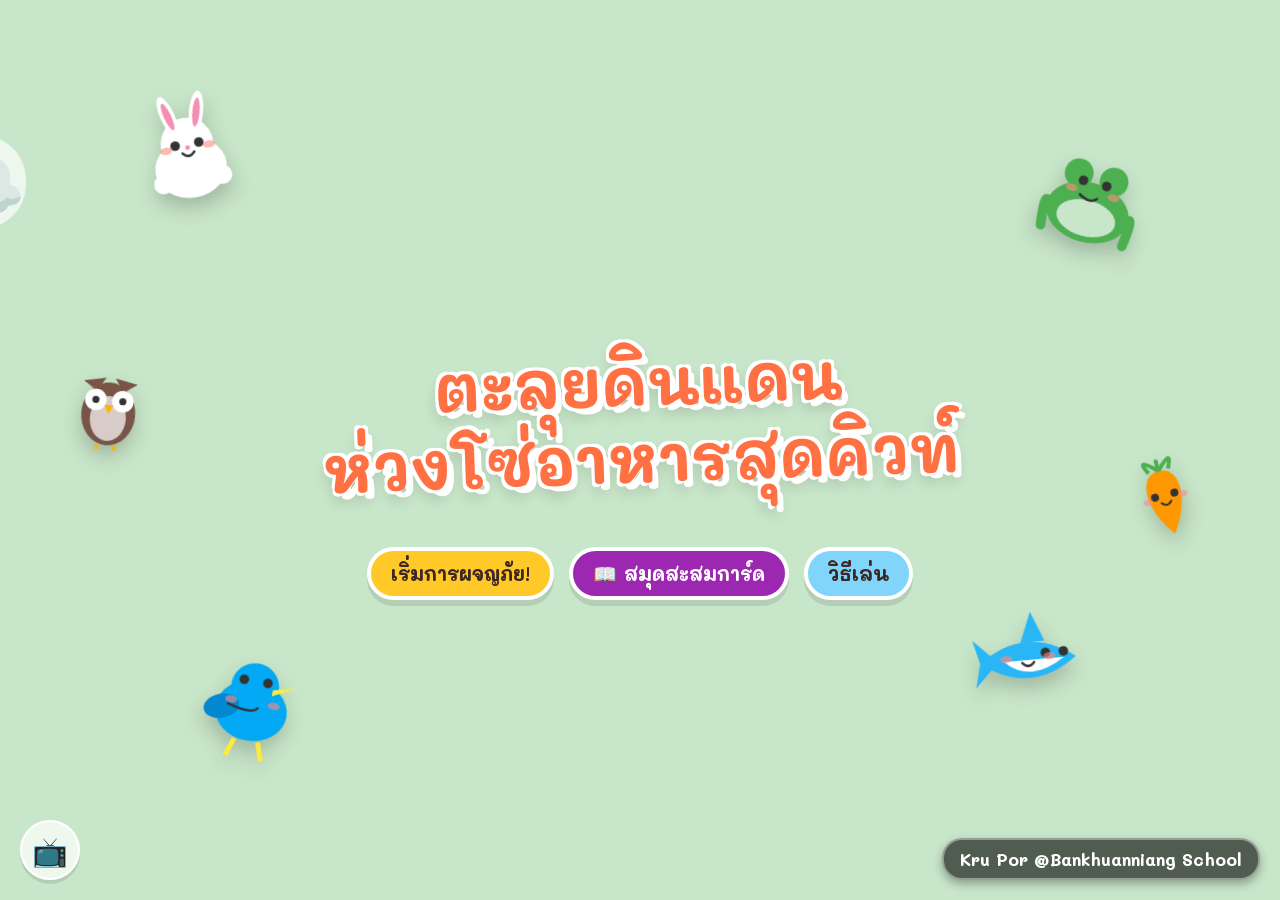
==== index.html @ 768d2fcc "Add files via upload" ====
<!DOCTYPE html>
<html lang="th">
<head>
    <meta charset="UTF-8">
    <meta name="viewport" content="width=device-width, initial-scale=1.0, maximum-scale=1.0, user-scalable=no">
    <title>ตะลุยดินแดนห่วงโซ่อาหารสุดคิวท์</title>
    <link href="https://fonts.googleapis.com/css2?family=Mali:wght@400;600;700&display=swap" rel="stylesheet">
    <link rel="stylesheet" href="style.css">
</head>
<body>
    <div id="app-container">
    <!-- Blurred Background Image Layer -->
    <div id="bg-layer" class="bg-layer"></div>

    <!-- Background Clouds -->
    <div class="clouds-bg">
        <div class="cloud c1"></div>
        <div class="cloud c2"></div>
        <div class="cloud c3"></div>
        <div class="cloud c4"></div>
        <div class="cloud c5"></div>
    </div>

    <!-- Credits -->
    <div class="credits">
        Kru Por @Bankhuanniang School
    </div>

    <!-- Start Screen -->
    <div id="start-screen" class="screen active" style="overflow: hidden; position: relative;">
        <!-- Background Clouds -->
        <div class="clouds">
            <div class="cloud cloud-1">☁️</div>
            <div class="cloud cloud-2">☁️</div>
            <div class="cloud cloud-3">☁️</div>
            <div class="cloud cloud-4">☁️</div>
            <div class="cloud cloud-5">☁️</div>
        </div>

        <!-- Floating Mascots -->
        <div id="decor-1" class="mascot-decor decor-tl"></div>
        <div id="decor-2" class="mascot-decor decor-tr"></div>
        <div id="decor-3" class="mascot-decor decor-bl"></div>
        <div id="decor-4" class="mascot-decor decor-br"></div>
        <div id="decor-5" class="mascot-decor decor-ml"></div>
        <div id="decor-6" class="mascot-decor decor-mr"></div>

        <div class="title-container" style="position: relative; z-index: 10;">
            <h1 class="game-title">ตะลุยดินแดน<br>ห่วงโซ่อาหารสุดคิวท์</h1>
        </div>
        <div class="buttons" style="position: relative; z-index: 10; display: flex; gap: 15px; justify-content: center; align-items: center; flex-wrap: wrap;">
            <button id="btn-start" class="btn btn-primary bounce" style="font-size: 1.2rem; padding: 10px 20px;">เริ่มการผจญภัย!</button>
            <button id="btn-encyclopedia" class="btn btn-secondary" style="background: #9c27b0; color: white;">📖 สมุดสะสมการ์ด</button>
            <button id="btn-how-to" class="btn btn-secondary">วิธีเล่น</button>
        </div>
    </div>

    <!-- How To Play Modal -->
    <div id="modal-how-to" class="screen hidden" style="background: rgba(0,0,0,0.7); display: flex; justify-content: center; align-items: center; z-index: 2000;">
        <div class="modal-content" style="max-width: 600px; box-shadow: 0 10px 30px rgba(0,0,0,0.5); padding: 40px; text-align: left;">
            <h2 style="color: #4caf50; text-align: center; margin-bottom: 20px;">📖 วิธีการเล่น</h2>
            <ul style="font-size: 1.1rem; color: #444; line-height: 1.6; padding-left: 20px; margin-bottom: 30px;">
                <li style="margin-bottom: 8px;"><b>ลากและวาง:</b> ลากการ์ดสัตว์และลูกศรมาวางเรียงจากซ้ายไปขวาให้เป็นห่วงโซ่อาหาร (สังเกต <b>กรอบเรืองแสง</b> จะใบ้ช่องถัดไป)</li>
                <li style="margin-bottom: 8px;"><b>คลิกดูบทบาท:</b> เมื่อวางการ์ดแล้ว <b>คลิก 1 ครั้ง</b> ที่การ์ดเพื่อพลิกดูว่าสิ่งมีชีวิตนั้นเป็น <b>ผู้ผลิต, ผู้บริโภค, หรือผู้ย่อยสลาย</b> (คลิกอีกครั้งเพื่อหงายกลับ)</li>
                <li style="margin-bottom: 8px;"><b>ไปด่านต่อไป:</b> เมื่อเรียงครบทุกช่องแล้ว ให้กดปุ่ม <b>"ไปด่านต่อไป ⏭️"</b> ที่มุมขวาบนของจอภาพ เพื่อดูดาวที่ได้ตามความเร็ว และข้ามไปเล่นด่านใหม่!</li>
                <li style="margin-bottom: 8px;"><b>📖 สมุดสะสมการ์ด:</b> เมื่อเล่นผ่านด่าน สัตว์ชนิดต่าง ๆ จะถูกปลดล็อกในสมุดที่หน้าแรก! อย่าลืมกลับมาเปิดอ่านเกร็ดความรู้สนุก ๆ ด้วยนะ!</li>
            </ul>
            <div style="text-align: center;">
                <button id="btn-close-how-to" class="btn btn-primary" style="font-size: 1.2rem; padding: 10px 30px;">เข้าใจแล้ว!</button>
            </div>
        </div>
    </div>

    <!-- Encyclopedia Modal -->
    <div id="modal-encyclopedia" class="screen hidden" style="background: rgba(0,0,0,0.8); display: flex; justify-content: center; align-items: center; z-index: 2000;">
        <div class="modal-content" style="max-width: 800px; width: 90%; max-height: 90vh; overflow-y: auto; box-shadow: 0 10px 30px rgba(0,0,0,0.5); padding: 30px; border-radius: 20px;">
            <h2 style="color: #9c27b0; text-align: center; margin-bottom: 20px; font-size: 2.5rem; text-shadow: 2px 2px 0px #fff;">📖 สมุดสะสมการ์ดความรู้</h2>
            <div id="encyclopedia-grid" style="display: grid; grid-template-columns: repeat(auto-fill, minmax(150px, 1fr)); gap: 15px; margin-bottom: 20px;">
                <!-- Unlocked cards injected here -->
            </div>
            <div style="text-align: center;">
                <button id="btn-close-encyclopedia" class="btn btn-primary" style="font-size: 1.2rem; padding: 10px 30px; background: #9c27b0;">ปิดสมุด</button>
                <br>
                <a id="btn-reset-encyclopedia" href="#" style="color: #ff7043; font-size: 0.9rem; text-decoration: underline; margin-top: 15px; display: inline-block;">รีเซ็ตสมุดสะสมใหม่ทั้งหมด</a>
            </div>
        </div>
    </div>

    <!-- Custom Confirm Reset Modal -->
    <div id="modal-confirm-reset" class="screen hidden" style="background: rgba(0,0,0,0.8); display: flex; justify-content: center; align-items: center; z-index: 2100;">
        <div class="modal-content" style="max-width: 450px; text-align: center; padding: 30px; border-radius: 20px; box-shadow: 0 10px 30px rgba(0,0,0,0.5);">
            <div style="font-size: 4rem; margin-bottom: 10px;">🗑️</div>
            <h2 style="color: #ff7043; margin-bottom: 15px;">แน่ใจไหมเอ่ย?</h2>
            <p style="font-size: 1.1rem; color: #444; margin-bottom: 25px;">ถ้ากดลบแล้ว ข้อมูลการ์ดสัตว์ที่สะสมมาทั้งหมดจะหายไปเลยนะ!</p>
            <div style="display: flex; gap: 15px; justify-content: center;">
                <button id="btn-confirm-yes" class="btn btn-primary" style="background: #f44336; border-color: #f44336;">ลบเลย!</button>
                <button id="btn-confirm-no" class="btn btn-secondary" style="background: #e0e0e0; color: #333;">เปลี่ยนใจ</button>
            </div>
        </div>
    </div>

    <!-- Gameplay Screen -->
    <div id="game-screen" class="screen hidden">
        <div class="top-bar">
            <button id="btn-home" class="btn btn-icon" title="หน้าหลัก" style="margin-right: auto; margin-left: 0;">🏠</button>
            <div id="level-indicator" class="level-badge" style="position: absolute; left: 50%; transform: translateX(-50%);">Level 1: แก๊งฟาร์มแสนสนุก</div>
            <div class="score-container" style="margin-left: auto;">
                <span class="score-icon">⭐</span>
                <span id="score-text">0</span>
            </div>
            <button id="btn-music" class="btn btn-icon" title="Toggle Music" style="margin-left: 10px;">🎵</button>
        </div>

        <div class="play-area" id="drop-zones">
            <!-- Drop zones and arrows injected here -->
        </div>

        <div class="message-area hidden" id="level-message"></div>

        <button id="btn-check-score" class="btn btn-primary hidden" style="position: absolute; top: 70px; right: 20px; font-size: 1.2rem; padding: 10px 25px; box-shadow: 0 5px 15px rgba(0,0,0,0.3); z-index: 1500; animation: pulse 2s infinite; border-radius: 30px;">ไปด่านต่อไป ⏭️</button>

        <div class="inventory-area">
            <div class="inventory" id="card-inventory">
                <!-- Draggable cards and arrows injected here -->
            </div>
        </div>

        <!-- Owl Hint System -->
        <div id="owl-hint" class="hidden" style="position: absolute; bottom: 180px; right: 20px; z-index: 1000; display: flex; flex-direction: column; align-items: flex-end; animation: bounce 2s infinite;">
            <div id="owl-hint-text" style="background: white; padding: 15px 20px; border-radius: 20px; border: 3px solid #ff9800; box-shadow: 0 5px 15px rgba(0,0,0,0.2); font-size: 1.2rem; margin-bottom: -15px; z-index: 1001; position: relative; max-width: 250px;">
                เอ๊ะ... ต้องใส่ตัวอะไรนะ?
                <div style="content: ''; position: absolute; bottom: -10px; right: 40px; border-width: 10px 10px 0; border-style: solid; border-color: #ff9800 transparent transparent transparent;"></div>
            </div>
            <div id="owl-hint-avatar" style="width: 100px; height: 100px; background: #fff; border-radius: 50%; box-shadow: 0 5px 10px rgba(0,0,0,0.2); border: 3px solid #ff9800; display: flex; align-items: center; justify-content: center; overflow: hidden; z-index: 1000;">
                <!-- SVG injected via JS -->
            </div>
        </div>
    </div>

    <!-- Level Complete Modal -->
    <div id="level-complete-modal" class="screen hidden" style="background: rgba(0,0,0,0.7); display: flex; justify-content: center; align-items: center; z-index: 2000;">
        <div class="modal-content" style="max-width: 600px; box-shadow: 0 10px 30px rgba(0,0,0,0.5); padding: 40px; display: flex; flex-direction: column; align-items: center; justify-content: center;">
            <h2 style="font-size: 2rem; color: #4caf50; margin-bottom: 10px;">สุดยอด! ผ่านด่านแล้ว 🎉</h2>
            <div id="star-container" style="font-size: 5rem; margin: 20px 0; letter-spacing: 15px; display: flex; justify-content: center;">
                <!-- Stars injected here -->
            </div>
            <p id="time-text" style="font-size: 1.2rem; color: #555; margin-bottom: 10px;">ใช้เวลาไป: 0 วินาที</p>
            <p id="star-message" style="font-size: 1.5rem; font-weight: bold; color: #ff9800; margin-bottom: 20px; text-align: center; line-height: 1.4;"></p>
            <button id="btn-next-level" class="btn btn-primary" style="font-size: 1.5rem; padding: 15px 40px;">ลุยด่านต่อไป!</button>
        </div>
    </div>

    <!-- Victory Screen -->
    <div id="victory-screen" class="screen hidden">
        <canvas id="confetti-canvas"></canvas>
        <div class="victory-content">
            <h1 class="victory-title">ยินดีด้วย!</h1>
            <p class="victory-subtitle">หนูคือสุดยอดนักนิเวศวิทยาตัวจิ๋ว!</p>
            <div id="victory-mascots" class="victory-mascots">
                <!-- All animals injected here -->
            </div>
            <div class="final-score">
                <span class="star-big bounce">⭐</span>
                <span class="star-big bounce" style="animation-delay: 0.2s">⭐</span>
                <span class="star-big bounce" style="animation-delay: 0.4s">⭐</span>
            </div>
            <div class="buttons">
                <button id="btn-play-again" class="btn btn-primary">เล่นอีกครั้ง</button>
                <button id="btn-home" class="btn btn-secondary">กลับหน้าหลัก</button>
            </div>
        </div>
    </div>
    </div> <!-- End app-container -->
    
    <button id="btn-toggle-aspect" class="btn btn-icon" style="position: fixed; bottom: 20px; left: 20px; z-index: 9999; width: 60px; height: 60px; font-size: 1.8rem;" title="สลับโหมด 16:9 / เต็มจอ">📺</button>

    <script src="app.js"></script>
</body>
</html>
---- style.css ----
:root {
    --primary-font: 'Mali', cursive;
    --color-btn-primary: #ffca28; /* Mustard Yellow */
    --color-btn-secondary: #81d4fa; /* Pastel Blue */
    --color-text-dark: #3e2723;
    --color-text-light: #ffffff;
    --color-border: rgba(255, 255, 255, 0.8);
    --color-drop-zone: rgba(255, 255, 255, 0.5);
    --color-drop-zone-hover: rgba(255, 255, 255, 0.8);
    
    /* Level Themes */
    --theme-1: #c8e6c9; /* Farm: Pastel Green */
    --theme-2: #b3e5fc; /* Pond: Pastel Blue */
    --theme-3: #80deea; /* Ocean: Cyan */
    --theme-4: #aed581; /* Forest: Deep Green */
    --theme-5: #ffcc80; /* Sunset: Orange */
}

* {
    box-sizing: border-box;
    user-select: none;
    -webkit-user-drag: none;
}

body {
    margin: 0;
    padding: 0;
    font-family: var(--primary-font);
    background-color: #222; /* Letterbox color for 16:9 mode */
    color: var(--color-text-dark);
    overflow: hidden;
    display: flex;
    justify-content: center;
    align-items: center;
    width: 100vw;
    height: 100vh;
}

#app-container {
    position: relative;
    width: 100vw;
    height: 100vh;
    overflow: hidden;
    transition: all 0.3s ease;
    background-color: var(--theme-1);
}

body.aspect-16-9 #app-container {
    aspect-ratio: 16 / 9;
    width: 100%;
    max-width: calc(100vh * 16 / 9);
    max-height: calc(100vw * 9 / 16);
    height: 100%;
    box-shadow: 0 0 20px rgba(0,0,0,0.8);
    border-radius: 10px; /* Optional cute rounding */
}

/* Background Image Layer */
.bg-layer {
    position: absolute;
    top: -5%; left: -5%; width: 110%; height: 110%;
    z-index: 1;
    background-size: cover;
    background-position: center;
    background-color: transparent;
    filter: blur(5px) brightness(0.6);
    opacity: 0.8;
    transition: background-image 0.5s ease;
    pointer-events: none;
}

/* Clouds Animation */
.clouds-bg {
    position: absolute;
    top: 0; left: 0; width: 100%; height: 100%;
    z-index: 2;
    pointer-events: none;
}

.cloud {
    position: absolute;
    background: #fff;
    border-radius: 50px;
    opacity: 0.8;
    animation: floating linear infinite;
}

.cloud::before, .cloud::after {
    content: '';
    position: absolute;
    background: #fff;
    border-radius: 50%;
}

.c1 { width: 100px; height: 30px; top: 10%; left: -100px; animation-duration: 20s; }
.c1::before { width: 50px; height: 50px; top: -25px; left: 10px; }
.c1::after { width: 40px; height: 40px; top: -15px; right: 15px; }

.c2 { width: 150px; height: 40px; top: 30%; left: -150px; animation-duration: 35s; opacity: 0.6; }
.c2::before { width: 70px; height: 70px; top: -35px; left: 20px; }
.c2::after { width: 50px; height: 50px; top: -20px; right: 20px; }

.c3 { width: 80px; height: 25px; top: 60%; left: -80px; animation-duration: 15s; opacity: 0.7; }
.c3::before { width: 40px; height: 40px; top: -20px; left: 10px; }
.c3::after { width: 30px; height: 30px; top: -10px; right: 10px; }

@keyframes floating {
    from { transform: translateX(0); }
    to { transform: translateX(120vw); }
}

/* Screens */
.screen {
    position: absolute;
    top: 0; left: 0; width: 100%; height: 100%;
    display: flex;
    flex-direction: column;
    align-items: center;
    justify-content: center;
    transition: opacity 0.5s ease;
}

.hidden {
    opacity: 0;
    pointer-events: none;
    z-index: -10;
}

.active {
    opacity: 1;
    z-index: 10;
}

/* Typography */
h1.game-title, h1.victory-title {
    font-size: 4rem;
    color: #ff7043;
    text-shadow: 6px 6px 0 #fff, -3px -3px 0 #fff, 3px -3px 0 #fff, -3px 3px 0 #fff, 0px 8px 15px rgba(0,0,0,0.2);
    text-align: center;
    margin-bottom: 20px;
    line-height: 1.2;
    font-weight: bold;
    transform: rotate(-2deg);
    animation: float 3s ease-in-out infinite;
}

/* --- Start Screen Decor --- */
.mascot-decor {
    position: absolute;
    width: 120px;
    height: 120px;
    z-index: 5;
    filter: drop-shadow(0px 10px 10px rgba(0,0,0,0.2));
}

.mascot-decor svg {
    width: 100%;
    height: 100%;
}

.decor-tl { top: 10%; left: 10%; animation: float 4s ease-in-out infinite alternate; transform: rotate(-10deg); }
.decor-tr { top: 15%; right: 10%; animation: float 5s ease-in-out infinite alternate-reverse; transform: rotate(15deg); }
.decor-bl { bottom: 15%; left: 15%; animation: float 4.5s ease-in-out infinite alternate; transform: rotate(10deg); }
.decor-br { bottom: 20%; right: 15%; animation: float 3.5s ease-in-out infinite alternate-reverse; transform: rotate(-5deg); }
.decor-ml { top: 40%; left: 5%; width: 90px; height: 90px; animation: float 4s ease-in-out infinite alternate-reverse; transform: rotate(5deg); }
.decor-mr { top: 50%; right: 5%; width: 100px; height: 100px; animation: float 3.8s ease-in-out infinite alternate; transform: rotate(-15deg); }

/* Clouds */
.clouds {
    position: absolute;
    top: 0; left: 0; right: 0; bottom: 0;
    pointer-events: none;
    z-index: 1;
}

.cloud {
    position: absolute;
    font-size: 5rem;
    opacity: 0.7;
    animation: float-cloud linear infinite;
}

.cloud-1 { top: 5%; animation-duration: 40s; font-size: 6rem; left: -10%; }
.cloud-2 { top: 25%; animation-duration: 35s; font-size: 4rem; left: -20%; }
.cloud-3 { top: 55%; animation-duration: 45s; font-size: 5rem; left: -15%; }
.cloud-4 { top: 75%; animation-duration: 50s; font-size: 7rem; left: -25%; }
.cloud-5 { top: 15%; animation-duration: 60s; font-size: 4.5rem; left: -5%; }

@keyframes float-cloud {
    from { transform: translateX(-20vw); }
    to { transform: translateX(120vw); }
}

@keyframes float {
    0% { transform: translateY(0px) rotate(inherit); }
    50% { transform: translateY(-15px) rotate(inherit); }
    100% { transform: translateY(0px) rotate(inherit); }
}

/* Buttons */
.buttons {
    display: flex;
    gap: 20px;
    margin-top: 30px;
}

.btn {
    font-family: var(--primary-font);
    font-size: 1.5rem;
    font-weight: 700;
    padding: 15px 30px;
    border: 4px solid #fff;
    border-radius: 30px;
    cursor: pointer;
    box-shadow: 0 6px 0 rgba(0,0,0,0.1);
    transition: transform 0.1s, box-shadow 0.1s;
}

.btn:active {
    transform: translateY(4px);
    box-shadow: 0 2px 0 rgba(0,0,0,0.1);
}

.btn-primary {
    background-color: var(--color-btn-primary);
    color: var(--color-text-dark);
}

.btn-secondary {
    background-color: var(--color-btn-secondary);
    color: var(--color-text-dark);
    font-size: 1.2rem;
    padding: 10px 20px;
}

.btn-icon {
    font-size: 1.5rem;
    padding: 10px;
    border-radius: 50%;
    width: 50px; height: 50px;
    background-color: rgba(255,255,255,0.7);
    border: 2px solid #fff;
    box-shadow: 0 4px 0 rgba(0,0,0,0.1);
    display: flex; justify-content: center; align-items: center;
    cursor: pointer;
}

/* Animations */
@keyframes bounce {
    0%, 100% { transform: translateY(0); }
    50% { transform: translateY(-10px); }
}
.bounce { animation: bounce 2s infinite; }

@keyframes breathe {
    0%, 100% { transform: scale(1); }
    50% { transform: scale(1.05); }
}
.breathe { animation: breathe 3s infinite; }

@keyframes float {
    0% { transform: translateY(0); }
    50% { transform: translateY(-10px); }
    100% { transform: translateY(0); }
}

@keyframes star-pop {
    0% { transform: scale(0); opacity: 0; }
    60% { transform: scale(1.3); opacity: 1; }
    100% { transform: scale(1); opacity: 1; }
}

.star-empty {
    opacity: 0.3;
    filter: grayscale(100%);
    display: inline-block;
    transform: scale(0.8);
}

.star-filled {
    color: #ffca28;
    text-shadow: 0 4px 8px rgba(0,0,0,0.2);
    animation: star-pop 0.6s cubic-bezier(0.175, 0.885, 0.32, 1.275) forwards;
    display: inline-block;
}

.active-zone {
    box-shadow: 0 0 20px 5px rgba(255, 202, 40, 0.8);
    border-color: #ffca28 !important;
    animation: pulse 1.5s infinite;
}
.shake { animation: shake 0.4s ease-in-out; }

/* Mascots */
.mascots {
    display: flex;
    justify-content: center;
    gap: 20px;
    margin-bottom: 30px;
}
.mascot-svg, .mascot-img {
    width: 150px;
    height: 150px;
    object-fit: contain;
    filter: drop-shadow(0 4px 4px rgba(0,0,0,0.1));
}

/* Gameplay UI */
#game-screen {
    justify-content: flex-start;
    padding: 20px;
}

.top-bar {
    width: 100%;
    max-width: 1000px;
    display: flex;
    justify-content: space-between;
    align-items: center;
    padding: 10px 20px;
    background: rgba(255, 255, 255, 0.7);
    border-radius: 20px;
    box-shadow: 0 4px 10px rgba(0,0,0,0.05);
}

.level-badge {
    font-size: 1.5rem;
    font-weight: 700;
    color: #4db6ac;
    background: #fff;
    padding: 5px 20px;
    border-radius: 20px;
    border: 2px solid #4db6ac;
}

.phase-badge {
    font-size: 1.5rem;
    font-weight: 700;
    color: #ff9800;
    background: #fff;
    padding: 5px 20px;
    border-radius: 20px;
    border: 2px solid #ff9800;
    animation: pulse 2s infinite;
}

@keyframes pulse {
    0%, 100% { box-shadow: 0 0 0 0 rgba(255, 152, 0, 0.4); }
    50% { box-shadow: 0 0 0 10px rgba(255, 152, 0, 0); }
}

.score-container {
    font-size: 1.5rem;
    font-weight: 700;
    display: flex;
    align-items: center;
    gap: 10px;
    background: #fff;
    padding: 5px 20px;
    border-radius: 20px;
    border: 2px solid #ffca28;
}

/* Play Area */
.play-area {
    flex: 1;
    display: flex;
    align-items: center;
    justify-content: center;
    gap: 1vw; /* Responsive gap */
    width: 95%;
    max-width: 100%; /* Removed 1000px limit */
    flex-wrap: nowrap; /* Force single row */
    position: relative;
}

.drop-zone {
    flex: 0 1 150px; /* Base 150px, allowed to shrink */
    height: auto;
    max-height: 150px;
    aspect-ratio: 1 / 1; /* Keep perfect square */
    background-color: var(--color-drop-zone);
    border: 4px dashed #fff;
    border-radius: 25px;
    display: flex;
    justify-content: center;
    align-items: center;
    transition: all 0.3s ease;
    position: relative;
    min-width: 50px; /* Don't shrink to invisibility */
}

.drop-zone.hovered {
    background-color: var(--color-drop-zone-hover);
    transform: scale(1.1);
    border-color: #ffca28;
}

.drop-zone.filled {
    border: 4px solid #fff;
    background-color: rgba(255,255,255,0.9);
}

.arrow-zone {
    flex: 0 1 80px; /* Base 80px, allowed to shrink */
    height: auto;
    max-height: 80px;
    aspect-ratio: 1 / 1; /* Keep perfect square */
    background-color: rgba(255,255,255,0.3);
    border: 3px dashed rgba(255,255,255,0.6);
    border-radius: 15px;
    display: flex;
    justify-content: center;
    align-items: center;
    transition: all 0.3s ease;
    min-width: 30px;
}

.arrow-zone.hovered {
    background-color: var(--color-drop-zone-hover);
    transform: scale(1.2);
    border: 3px dashed #ff7043;
}

.arrow-zone.filled {
    border: none;
    background: none;
}

.arrow {
    font-size: 3rem;
    color: #ffca28;
    text-shadow: 2px 2px 0 #fff;
    font-weight: bold;
}

.arrow-curved {
    position: absolute;
    width: 80%;
    height: 100px;
    bottom: -60px;
    left: 10%;
    z-index: 1;
}

.arrow-curved svg {
    width: 100%;
    height: 100%;
    stroke: #2196f3;
    stroke-width: 8;
    stroke-dasharray: 10, 10;
    fill: transparent;
    animation: dash 1s linear infinite;
}

@keyframes dash {
    to { stroke-dashoffset: -20; }
}

/* --- Premium V.9 Additions --- */

/* Particles */
.particle {
    position: absolute;
    width: 10px;
    height: 10px;
    border-radius: 50%;
    pointer-events: none;
    z-index: 2000;
    animation: particle-pop 0.8s ease-out forwards;
}

@keyframes particle-pop {
    0% { transform: scale(1) translate(0, 0); opacity: 1; }
    100% { transform: scale(0) translate(var(--dx), var(--dy)); opacity: 0; }
}

/* Encyclopedia Items */
.encyclopedia-item {
    background: #fff;
    border-radius: 15px;
    padding: 15px;
    text-align: center;
    box-shadow: 0 5px 10px rgba(0,0,0,0.1);
    transition: transform 0.3s;
    cursor: pointer;
}
.encyclopedia-item:hover {
    transform: translateY(-5px);
}
.encyclopedia-item.locked {
    filter: grayscale(100%) brightness(0.4);
    opacity: 0.5;
    cursor: not-allowed;
}
.encyclopedia-item svg {
    width: 60px;
    height: 60px;
    margin-bottom: 10px;
}
.encyclopedia-item .fact {
    font-size: 0.8rem;
    color: #666;
    margin-top: 5px;
    display: none;
}
.encyclopedia-item.active .fact {
    display: block;
}

/* Inventory Area */
.inventory-area {
    width: 100%;
    display: flex;
    justify-content: center;
    position: relative;
    height: 180px;
}

.inventory {
    position: absolute;
    bottom: 0;
    height: 100%;
    width: 100%;
    max-width: 100%; /* Changed from 1000px to allow full width */
    background: rgba(255,255,255,0.6);
    border-radius: 20px 20px 0 0;
    display: flex;
    justify-content: center; /* Center the cards */
    align-items: center;
    gap: 15px;
    padding: 15px 30px;
    box-shadow: 0 -4px 10px rgba(0,0,0,0.05);
    flex-wrap: nowrap;
    overflow-x: auto;
    overflow-y: hidden;
}

/* Custom Scrollbar for Inventory (Hidden but still scrollable for tiny screens) */
.inventory::-webkit-scrollbar {
    height: 0px; /* Hide scrollbar completely to make it look clean */
    display: none;
}

.inventory.hidden {
    transform: translateY(100%);
    opacity: 0;
    pointer-events: none;
    z-index: -1;
}

/* Cards */
.card {
    width: 100px;
    height: 100px;
    border-radius: 15px;
    box-shadow: 0 6px 0 rgba(0,0,0,0.1);
    cursor: grab;
    touch-action: none;
    z-index: 100;
    position: relative;
    flex-shrink: 0; /* Prevent cards from squishing when there are many */
    perspective: 1000px; /* Enable 3D space */
}

.card-inner {
    position: relative;
    width: 100%;
    height: 100%;
    text-align: center;
    transition: transform 0.6s cubic-bezier(0.4, 0.2, 0.2, 1);
    transform-style: preserve-3d;
}

.card.flipped .card-inner {
    transform: rotateY(180deg);
}

.card-front, .card-back {
    position: absolute;
    width: 100%;
    height: 100%;
    -webkit-backface-visibility: hidden;
    backface-visibility: hidden;
    border-radius: 15px;
    display: flex;
    flex-direction: column;
    align-items: center;
    justify-content: center;
}

.card-front {
    background: #fff;
}

.card-back {
    transform: rotateY(180deg);
    color: white;
    font-size: 1.1rem;
    font-weight: bold;
    padding: 10px;
    display: flex;
    align-items: center;
    justify-content: center;
}

.role-producer { background: #4caf50; border: 3px solid #388e3c; }
.role-consumer { background: #ff9800; border: 3px solid #f57c00; }
.role-decomposer { background: #795548; border: 3px solid #5d4037; }

.card.breathe {
    animation: breathe 3s infinite;
}

.card:hover {
    transform: translateY(-5px);
}

.card.dragging {
    opacity: 0.9;
    z-index: 1000;
    transform: scale(1.1);
    box-shadow: 0 15px 25px rgba(0,0,0,0.2);
    transition: none;
}

.card-label {
    font-size: 0.8rem;
    font-weight: bold;
    color: #333;
    margin-top: 5px;
}

.card svg {
    width: 70px;
    height: 70px;
    pointer-events: none;
}

.card-emoji {
    font-size: 3.5rem;
    pointer-events: none;
    line-height: 1;
    margin-bottom: 5px;
}

.card-name {
    font-size: 0.8rem;
    font-weight: 600;
    pointer-events: none;
    margin-top: -5px;
}

/* Modal */
.modal {
    position: fixed;
    top: 0; left: 0; width: 100%; height: 100%;
    background: rgba(0,0,0,0.5);
    display: flex;
    justify-content: center;
    align-items: center;
    z-index: 2000;
}
.modal-content {
    background: #fff;
    padding: 30px;
    border-radius: 20px;
    text-align: center;
    max-width: 400px;
}
.modal-content h2 { margin-top: 0; color: #ff7043; }

/* Messages */
.message-area {
    background: #fff;
    padding: 10px 20px;
    border-radius: 20px;
    border: 2px solid #ffca28;
    margin: 10px 0;
    font-size: 1.2rem;
    font-weight: bold;
    color: #4db6ac;
    text-align: center;
}

/* Sparkles */
.sparkle {
    position: absolute;
    width: 10px; height: 10px;
    background: #ffca28;
    border-radius: 50%;
    pointer-events: none;
    animation: pop 0.5s ease-out forwards;
    z-index: 1500;
}

@keyframes pop {
    0% { transform: scale(0); opacity: 1; }
    100% { transform: scale(3) translate(var(--tx), var(--ty)); opacity: 0; }
}

/* Energy Ball */
.energy-ball {
    position: absolute;
    width: 15px;
    height: 15px;
    background: radial-gradient(circle, #fff, #ffca28);
    border-radius: 50%;
    box-shadow: 0 0 10px #ffca28, 0 0 20px #ff7043;
    pointer-events: none;
    z-index: 1500;
    animation: flow 1s cubic-bezier(0.25, 0.1, 0.25, 1) forwards;
}

@keyframes flow {
    0% { left: var(--start-x); top: var(--start-y); transform: scale(0.5); opacity: 0; }
    20% { opacity: 1; transform: scale(1.2); }
    80% { opacity: 1; transform: scale(1); }
    100% { left: var(--end-x); top: var(--end-y); transform: scale(0); opacity: 0; }
}

/* Happy Eat Animation for SVG */
@keyframes happy-eat {
    0%, 100% { transform: scale(1); }
    25% { transform: scale(1.1) translateY(-10px); }
    50% { transform: scale(0.95) translateY(0); }
    75% { transform: scale(1.05) translateY(-5px); }
}

.happy-eat {
    animation: happy-eat 0.8s ease-in-out;
}

/* Victory */
#confetti-canvas {
    position: absolute;
    top: 0; left: 0; width: 100%; height: 100%;
    pointer-events: none;
    z-index: 0;
}

.victory-content {
    z-index: 1;
    display: flex;
    flex-direction: column;
    align-items: center;
}

.victory-mascots {
    display: flex;
    gap: 10px;
    flex-wrap: wrap;
    justify-content: center;
    max-width: 800px;
    margin: 20px 0;
}

.victory-subtitle {
    font-size: 2rem;
    color: #4db6ac;
    font-weight: bold;
    background: #fff;
    padding: 10px 30px;
    border-radius: 30px;
    margin-bottom: 20px;
}

.star-big {
    font-size: 4rem;
    display: inline-block;
}

@media (max-width: 768px) {
    h1.game-title { font-size: 2.5rem; }
    .drop-zone { width: 80px; height: 80px; }
    .card { width: 70px; height: 70px; }
    .card svg { width: 40px; height: 40px; }
    .arrow { font-size: 2rem; }
    .inventory { height: 120px; }
    .top-bar { font-size: 1rem; }
    .level-badge { font-size: 1rem; }
    .score-container { font-size: 1rem; }
}

/* Credits */
.credits {
    position: absolute;
    bottom: 20px;
    right: 20px;
    z-index: 1000;
    font-size: 1.1rem;
    color: #fff;
    background: rgba(0, 0, 0, 0.6);
    padding: 8px 16px;
    border-radius: 20px;
    backdrop-filter: blur(4px);
    font-weight: bold;
    pointer-events: none;
    box-shadow: 0 4px 10px rgba(0,0,0,0.3);
    border: 2px solid rgba(255,255,255,0.4);
}
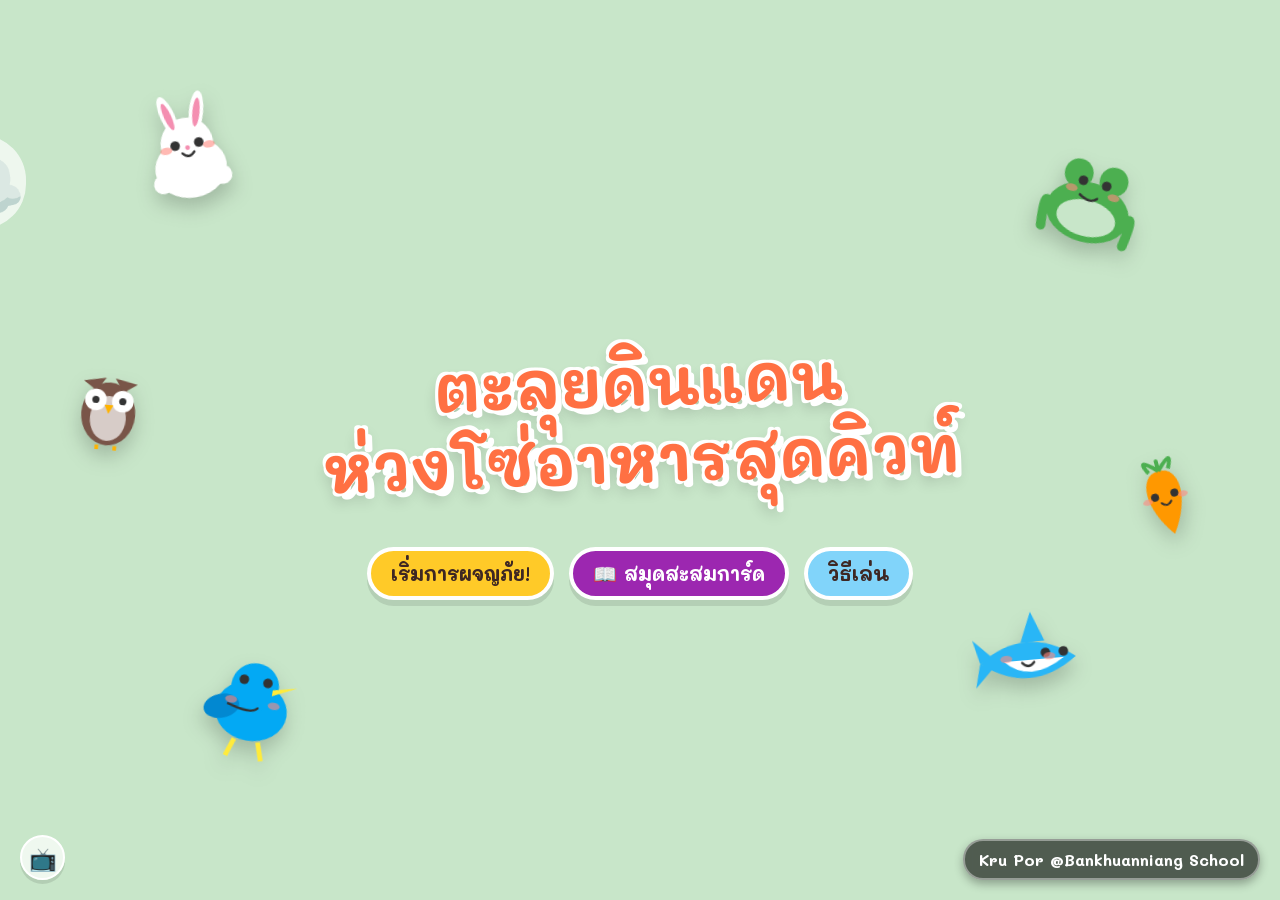
==== commit aba7cc7d: "Add files via upload" ====
--- a/index.html
+++ b/index.html
@@ -172,7 +172,7 @@
     </div>
     </div> <!-- End app-container -->
     
-    <button id="btn-toggle-aspect" class="btn btn-icon" style="position: fixed; bottom: 20px; left: 20px; z-index: 9999; width: 60px; height: 60px; font-size: 1.8rem;" title="สลับโหมด 16:9 / เต็มจอ">📺</button>
+    <button id="btn-toggle-aspect" class="btn btn-icon" style="position: fixed; bottom: 20px; left: 20px; z-index: 9999; width: 45px; height: 45px; font-size: 1.4rem;" title="สลับโหมด 16:9 / เต็มจอ">📺</button>
 
     <script src="app.js"></script>
 </body>
--- a/style.css
+++ b/style.css
@@ -515,6 +515,7 @@
     justify-content: center;
     position: relative;
     height: 180px;
+    padding-bottom: 40px; /* Room for floating buttons on desktop */
 }
 
 .inventory {
@@ -529,7 +530,7 @@
     justify-content: center; /* Center the cards */
     align-items: center;
     gap: 15px;
-    padding: 15px 30px;
+    padding: 15px 90px; /* Padding to prevent cards from overlapping the TV and Credit buttons */
     box-shadow: 0 -4px 10px rgba(0,0,0,0.05);
     flex-wrap: nowrap;
     overflow-x: auto;
@@ -771,15 +772,73 @@
 }
 
 @media (max-width: 768px) {
-    h1.game-title { font-size: 2.5rem; }
-    .drop-zone { width: 80px; height: 80px; }
-    .card { width: 70px; height: 70px; }
-    .card svg { width: 40px; height: 40px; }
-    .arrow { font-size: 2rem; }
-    .inventory { height: 120px; }
-    .top-bar { font-size: 1rem; }
-    .level-badge { font-size: 1rem; }
-    .score-container { font-size: 1rem; }
+    h1.game-title { font-size: 2rem; }
+    
+    /* Allow wrapping if chain is too long */
+    .play-area { flex-wrap: wrap; align-content: center; gap: 5px; }
+    
+    /* Allow scrolling/wrapping in inventory */
+    .inventory { flex-wrap: wrap; height: auto; max-height: 35vh; overflow-y: auto; justify-content: center; gap: 10px; padding: 10px; }
+    
+    /* Smaller drop zones and arrows */
+    .drop-zone { flex: 0 1 55px; height: 55px; min-width: 45px; border-width: 2px; border-radius: 10px; }
+    .arrow-zone { flex: 0 1 35px; height: 35px; min-width: 30px; }
+    
+    /* Smaller cards */
+    .card { width: 50px; height: 50px; }
+    .card svg { width: 35px; height: 35px; }
+    .card-emoji { font-size: 2rem; margin-bottom: 2px; }
+    .card-name { font-size: 0.6rem; margin-top: 0; }
+    
+    .arrow { font-size: 1.5rem; }
+    
+    /* Bulletproof Top Bar with CSS Grid */
+    .top-bar { 
+        display: grid; 
+        grid-template-columns: auto 1fr auto; 
+        gap: 5px; 
+        padding: 10px; 
+        min-height: auto;
+        align-items: center;
+        justify-items: center;
+    }
+    .level-badge { font-size: 0.8rem; padding: 5px 10px; position: static !important; transform: none !important; margin: 0; }
+    .score-container { font-size: 0.8rem; padding: 5px 10px; margin: 0 !important; }
+    #btn-home, #btn-music { position: static !important; margin: 0 !important; width: 40px; height: 40px; }
+    
+    /* Prevent TV button from overlapping on tiny screens */
+    #btn-toggle-aspect { display: none !important; }
+    
+    /* Restore and reposition credits on mobile to bottom center */
+    .credits { 
+        display: block !important; 
+        position: absolute !important; 
+        bottom: 2px !important; 
+        right: 0 !important; 
+        left: 0 !important; 
+        text-align: center; 
+        width: 100%; 
+        font-size: 0.6rem; 
+        padding: 2px; 
+        background: transparent; 
+        box-shadow: none; 
+        border: none; 
+        opacity: 0.7; 
+    }
+    
+    /* Inventory */
+    .inventory-area { height: auto; }
+    .inventory { position: relative; padding-bottom: 10px; }
+    
+    /* Mascot sizing */
+    .mascot-decor { width: 80px; height: 80px; }
+}
+
+@media (max-height: 500px) {
+    /* Landscape on small mobile */
+    .play-area { padding-top: 10px; }
+    .inventory { max-height: 45vh; }
+    .game-title { margin-top: 10px; font-size: 2rem; }
 }
 
 /* Credits */
@@ -788,10 +847,10 @@
     bottom: 20px;
     right: 20px;
     z-index: 1000;
-    font-size: 1.1rem;
+    font-size: 1rem;
     color: #fff;
     background: rgba(0, 0, 0, 0.6);
-    padding: 8px 16px;
+    padding: 8px 14px;
     border-radius: 20px;
     backdrop-filter: blur(4px);
     font-weight: bold;
@@ -799,3 +858,5 @@
     box-shadow: 0 4px 10px rgba(0,0,0,0.3);
     border: 2px solid rgba(255,255,255,0.4);
 }
+
+/* 16:9 Aspect Ratio Override */
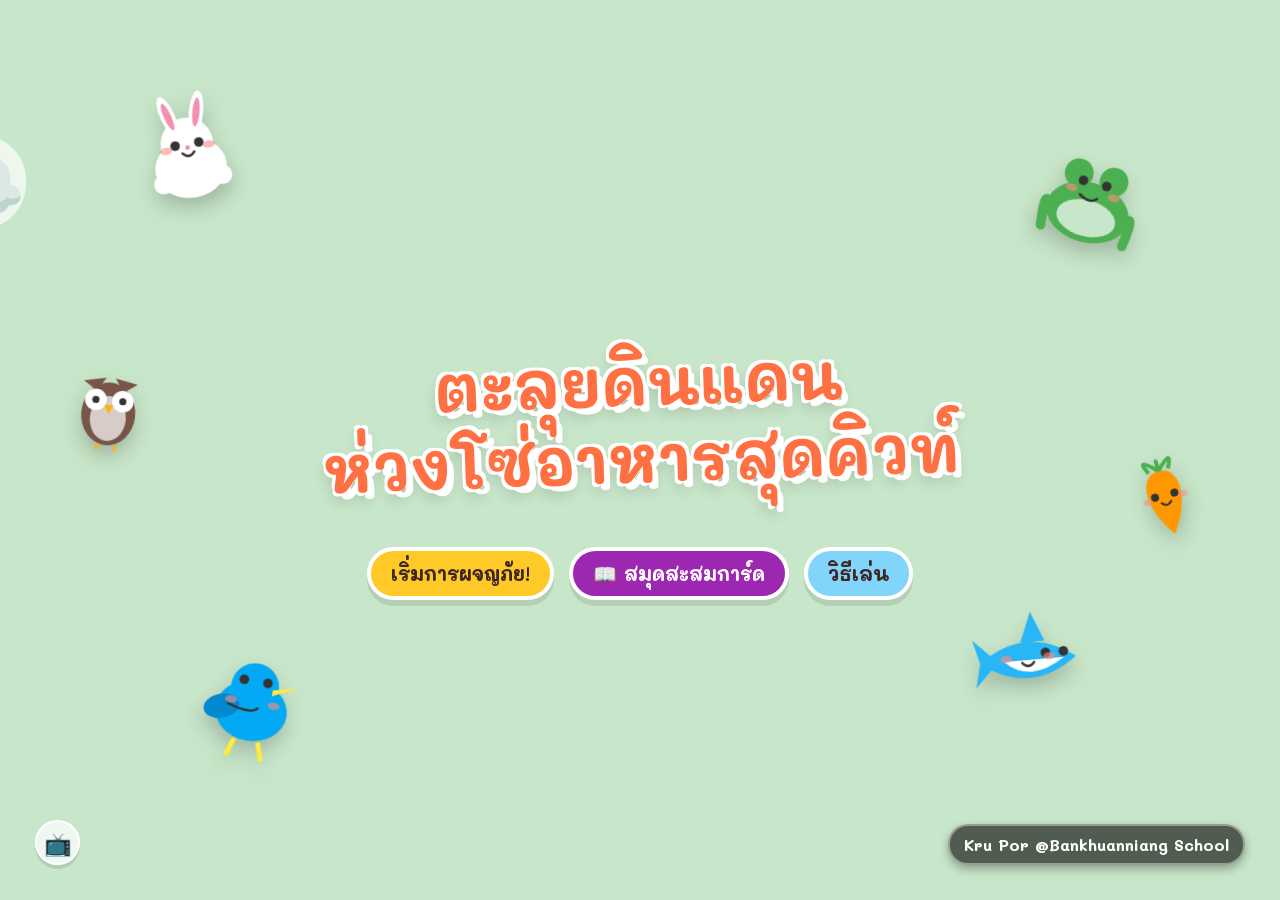
==== commit 455ce459: "Add files via upload" ====
--- a/index.html
+++ b/index.html
@@ -126,7 +126,7 @@
         </div>
 
         <!-- Owl Hint System -->
-        <div id="owl-hint" class="hidden" style="position: absolute; bottom: 180px; right: 20px; z-index: 1000; display: flex; flex-direction: column; align-items: flex-end; animation: bounce 2s infinite;">
+        <div id="owl-hint" class="hidden" style="position: absolute; bottom: 180px; right: 35px; z-index: 1000; display: flex; flex-direction: column; align-items: flex-end; animation: bounce 2s infinite;">
             <div id="owl-hint-text" style="background: white; padding: 15px 20px; border-radius: 20px; border: 3px solid #ff9800; box-shadow: 0 5px 15px rgba(0,0,0,0.2); font-size: 1.2rem; margin-bottom: -15px; z-index: 1001; position: relative; max-width: 250px;">
                 เอ๊ะ... ต้องใส่ตัวอะไรนะ?
                 <div style="content: ''; position: absolute; bottom: -10px; right: 40px; border-width: 10px 10px 0; border-style: solid; border-color: #ff9800 transparent transparent transparent;"></div>
@@ -164,15 +164,14 @@
                 <span class="star-big bounce" style="animation-delay: 0.2s">⭐</span>
                 <span class="star-big bounce" style="animation-delay: 0.4s">⭐</span>
             </div>
-            <div class="buttons">
-                <button id="btn-play-again" class="btn btn-primary">เล่นอีกครั้ง</button>
-                <button id="btn-home" class="btn btn-secondary">กลับหน้าหลัก</button>
-            </div>
-        </div>
-    </div>
+              <div class="buttons">
+                  <button id="btn-play-again" class="btn btn-primary">เล่นอีกครั้ง</button>
+                  <button id="btn-home" class="btn btn-secondary">กลับหน้าหลัก</button>
+              </div>
+          </div>
+      </div>
+      <button id="btn-toggle-aspect" class="btn btn-icon" style="position: absolute; bottom: 35px; left: 35px; z-index: 9999; width: 45px; height: 45px; font-size: 1.4rem;" title="สลับโหมด 16:9 / เต็มจอ">📺</button>
     </div> <!-- End app-container -->
-    
-    <button id="btn-toggle-aspect" class="btn btn-icon" style="position: fixed; bottom: 20px; left: 20px; z-index: 9999; width: 45px; height: 45px; font-size: 1.4rem;" title="สลับโหมด 16:9 / เต็มจอ">📺</button>
 
     <script src="app.js"></script>
 </body>
--- a/style.css
+++ b/style.css
@@ -530,7 +530,7 @@
     justify-content: center; /* Center the cards */
     align-items: center;
     gap: 15px;
-    padding: 15px 90px; /* Padding to prevent cards from overlapping the TV and Credit buttons */
+    padding: 15px 120px;
     box-shadow: 0 -4px 10px rgba(0,0,0,0.05);
     flex-wrap: nowrap;
     overflow-x: auto;
@@ -844,8 +844,8 @@
 /* Credits */
 .credits {
     position: absolute;
-    bottom: 20px;
-    right: 20px;
+    bottom: 35px;
+    right: 35px;
     z-index: 1000;
     font-size: 1rem;
     color: #fff;
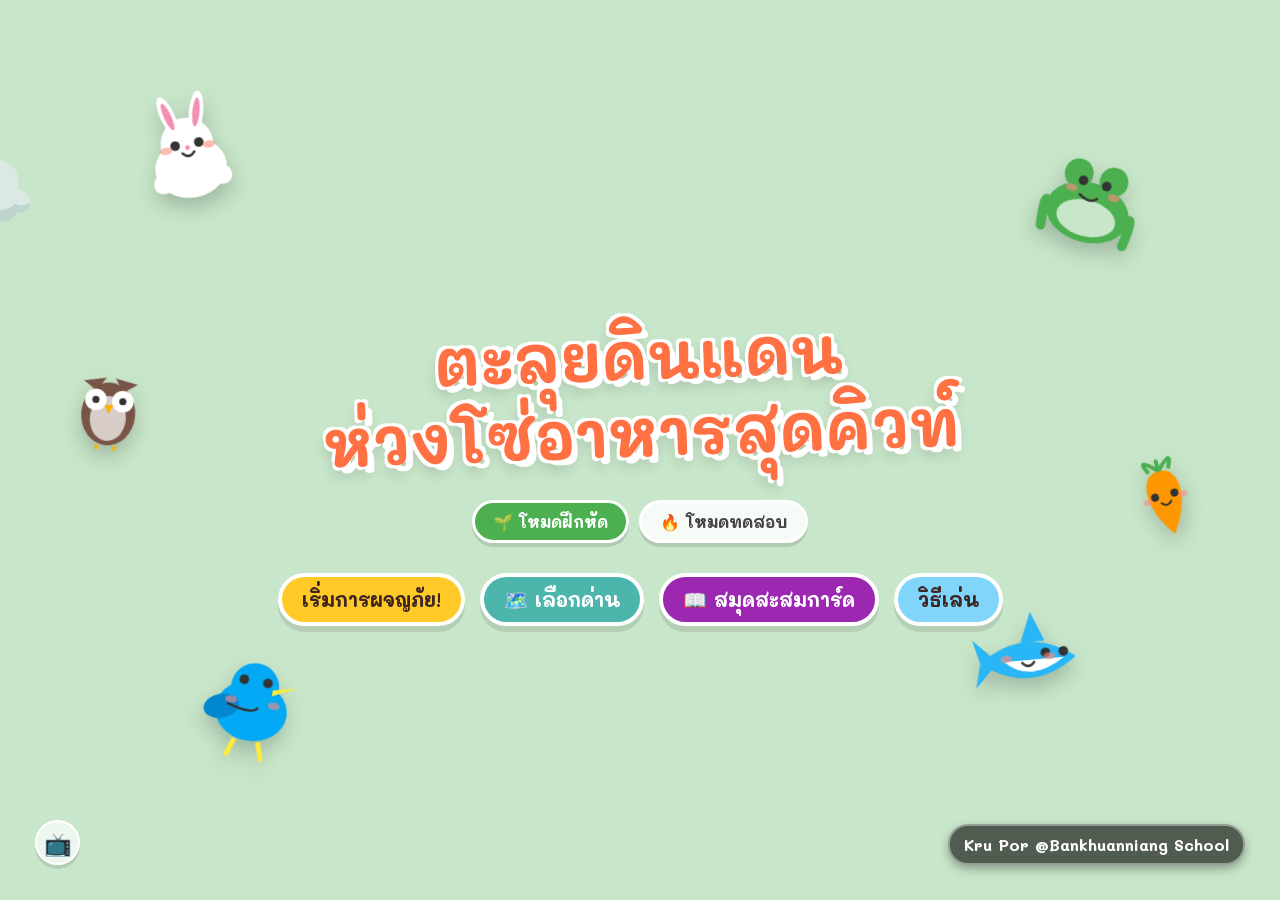
==== commit 38cecb6d: "Add files via upload" ====
--- a/index.html
+++ b/index.html
@@ -4,6 +4,7 @@
     <meta charset="UTF-8">
     <meta name="viewport" content="width=device-width, initial-scale=1.0, maximum-scale=1.0, user-scalable=no">
     <title>ตะลุยดินแดนห่วงโซ่อาหารสุดคิวท์</title>
+    <link rel="icon" type="image/svg+xml" href="data:image/svg+xml,%3Csvg xmlns='http://www.w3.org/2000/svg' viewBox='0 0 100 100'%3E%3Ctext y='.9em' font-size='90'%3E🌿%3C/text%3E%3C/svg%3E">
     <link href="https://fonts.googleapis.com/css2?family=Mali:wght@400;600;700&display=swap" rel="stylesheet">
     <link rel="stylesheet" href="style.css">
 </head>
@@ -48,22 +49,42 @@
         <div class="title-container" style="position: relative; z-index: 10;">
             <h1 class="game-title">ตะลุยดินแดน<br>ห่วงโซ่อาหารสุดคิวท์</h1>
         </div>
+        <div id="mode-selector" class="mode-selector" style="position: relative; z-index: 10;">
+            <button id="btn-mode-practice" class="mode-pill active" data-mode="practice">🌱 โหมดฝึกหัด</button>
+            <button id="btn-mode-challenge" class="mode-pill" data-mode="challenge">🔥 โหมดทดสอบ</button>
+        </div>
         <div class="buttons" style="position: relative; z-index: 10; display: flex; gap: 15px; justify-content: center; align-items: center; flex-wrap: wrap;">
             <button id="btn-start" class="btn btn-primary bounce" style="font-size: 1.2rem; padding: 10px 20px;">เริ่มการผจญภัย!</button>
+            <button id="btn-level-select" class="btn btn-secondary" style="background: #4db6ac; color: white;">🗺️ เลือกด่าน</button>
             <button id="btn-encyclopedia" class="btn btn-secondary" style="background: #9c27b0; color: white;">📖 สมุดสะสมการ์ด</button>
             <button id="btn-how-to" class="btn btn-secondary">วิธีเล่น</button>
         </div>
     </div>
 
+    <!-- Level Select Modal -->
+    <div id="modal-level-select" class="screen hidden" style="background: rgba(0,0,0,0.75); display: flex; justify-content: center; align-items: center; z-index: 2000;">
+        <div class="modal-content modal-level-select">
+            <h2 style="color: #00897b; text-align: center; margin-bottom: 10px; font-size: 2rem;">🗺️ เลือกด่านที่ต้องการเล่น</h2>
+            <p id="level-select-mode-label" style="color: #555; margin-bottom: 16px; font-size: 0.95rem;">โหมดปัจจุบัน: 🌱 โหมดฝึกหัด</p>
+            <div id="level-select-grid" class="level-select-grid">
+                <!-- Level cards injected via JS -->
+            </div>
+            <div style="text-align: center; margin-top: 20px;">
+                <button id="btn-close-level-select" class="btn btn-secondary">ปิดหน้าต่าง</button>
+            </div>
+        </div>
+    </div>
+
     <!-- How To Play Modal -->
     <div id="modal-how-to" class="screen hidden" style="background: rgba(0,0,0,0.7); display: flex; justify-content: center; align-items: center; z-index: 2000;">
-        <div class="modal-content" style="max-width: 600px; box-shadow: 0 10px 30px rgba(0,0,0,0.5); padding: 40px; text-align: left;">
+        <div class="modal-content" style="max-width: 620px; width: 90%; max-height: 90vh; overflow-y: auto; box-shadow: 0 10px 30px rgba(0,0,0,0.5); padding: 35px; text-align: left;">
             <h2 style="color: #4caf50; text-align: center; margin-bottom: 20px;">📖 วิธีการเล่น</h2>
-            <ul style="font-size: 1.1rem; color: #444; line-height: 1.6; padding-left: 20px; margin-bottom: 30px;">
-                <li style="margin-bottom: 8px;"><b>ลากและวาง:</b> ลากการ์ดสัตว์และลูกศรมาวางเรียงจากซ้ายไปขวาให้เป็นห่วงโซ่อาหาร (สังเกต <b>กรอบเรืองแสง</b> จะใบ้ช่องถัดไป)</li>
-                <li style="margin-bottom: 8px;"><b>คลิกดูบทบาท:</b> เมื่อวางการ์ดแล้ว <b>คลิก 1 ครั้ง</b> ที่การ์ดเพื่อพลิกดูว่าสิ่งมีชีวิตนั้นเป็น <b>ผู้ผลิต, ผู้บริโภค, หรือผู้ย่อยสลาย</b> (คลิกอีกครั้งเพื่อหงายกลับ)</li>
-                <li style="margin-bottom: 8px;"><b>ไปด่านต่อไป:</b> เมื่อเรียงครบทุกช่องแล้ว ให้กดปุ่ม <b>"ไปด่านต่อไป ⏭️"</b> ที่มุมขวาบนของจอภาพ เพื่อดูดาวที่ได้ตามความเร็ว และข้ามไปเล่นด่านใหม่!</li>
-                <li style="margin-bottom: 8px;"><b>📖 สมุดสะสมการ์ด:</b> เมื่อเล่นผ่านด่าน สัตว์ชนิดต่าง ๆ จะถูกปลดล็อกในสมุดที่หน้าแรก! อย่าลืมกลับมาเปิดอ่านเกร็ดความรู้สนุก ๆ ด้วยนะ!</li>
+            <ul style="font-size: 1.05rem; color: #444; line-height: 1.6; padding-left: 20px; margin-bottom: 25px;">
+                <li style="margin-bottom: 8px;"><b>เลือกโหมดได้ 2 แบบ:</b> <b>โหมดฝึกหัด</b> จะมีกรอบเรืองแสงนำทางทีละช่อง ส่วน <b>โหมดทดสอบ</b> จะปิดไฟใบ้ วางสลับลำดับได้ และมีสัตว์ตัวหลอกปนอยู่ด้วย!</li>
+                <li style="margin-bottom: 8px;"><b>ลากและวาง:</b> ลากการ์ดสิ่งมีชีวิตและลูกศร <b>➡️ ส่งพลังงาน</b> มาเรียงจากซ้ายไปขวาให้ถูกต้อง</li>
+                <li style="margin-bottom: 8px;"><b>คลิกดูบทบาทได้ทันที:</b> เมื่อวางการ์ดลงช่องแล้ว <b>คลิก 1 ครั้ง</b> ที่การ์ดเพื่อพลิกดูว่าเป็น <b>ผู้ผลิต, ผู้บริโภคลำดับที่ 1–4, หรือผู้ย่อยสลาย</b></li>
+                <li style="margin-bottom: 8px;"><b>ไปด่านต่อไป:</b> เมื่อเรียงครบทุกช่อง ให้กดปุ่ม <b>"ไปด่านต่อไป ⏭️"</b> เพื่อดูดาว โบนัสไร้ที่ติ และสรุปบทบาททั้งห่วงโซ่</li>
+                <li style="margin-bottom: 8px;"><b>📖 สมุดสะสมการ์ด:</b> เมื่อเล่นผ่านด่าน สัตว์ที่ปลดล็อกสามารถกดคลิกเพื่อ <b>ฟังเสียงอ่านความรู้</b> ได้ด้วยนะ!</li>
             </ul>
             <div style="text-align: center;">
                 <button id="btn-close-how-to" class="btn btn-primary" style="font-size: 1.2rem; padding: 10px 30px;">เข้าใจแล้ว!</button>
@@ -108,7 +129,8 @@
                 <span class="score-icon">⭐</span>
                 <span id="score-text">0</span>
             </div>
-            <button id="btn-music" class="btn btn-icon" title="Toggle Music" style="margin-left: 10px;">🎵</button>
+            <button id="btn-sfx" class="btn btn-icon" title="เปิด/ปิดเสียงเอฟเฟกต์และเสียงพากย์" style="margin-left: 10px;">🔊</button>
+            <button id="btn-music" class="btn btn-icon" title="เปิด/ปิดเพลงประกอบ" style="margin-left: 8px;">🎵</button>
         </div>
 
         <div class="play-area" id="drop-zones">
@@ -117,7 +139,7 @@
 
         <div class="message-area hidden" id="level-message"></div>
 
-        <button id="btn-check-score" class="btn btn-primary hidden" style="position: absolute; top: 70px; right: 20px; font-size: 1.2rem; padding: 10px 25px; box-shadow: 0 5px 15px rgba(0,0,0,0.3); z-index: 1500; animation: pulse 2s infinite; border-radius: 30px;">ไปด่านต่อไป ⏭️</button>
+        <button id="btn-check-score" class="btn btn-primary btn-check-score hidden">ไปด่านต่อไป ⏭️</button>
 
         <div class="inventory-area">
             <div class="inventory" id="card-inventory">
@@ -126,12 +148,12 @@
         </div>
 
         <!-- Owl Hint System -->
-        <div id="owl-hint" class="hidden" style="position: absolute; bottom: 180px; right: 35px; z-index: 1000; display: flex; flex-direction: column; align-items: flex-end; animation: bounce 2s infinite;">
-            <div id="owl-hint-text" style="background: white; padding: 15px 20px; border-radius: 20px; border: 3px solid #ff9800; box-shadow: 0 5px 15px rgba(0,0,0,0.2); font-size: 1.2rem; margin-bottom: -15px; z-index: 1001; position: relative; max-width: 250px;">
+        <div id="owl-hint" class="owl-hint hidden" title="คลิกเพื่อซ่อนคำใบ้">
+            <div id="owl-hint-text" class="owl-hint-text">
                 เอ๊ะ... ต้องใส่ตัวอะไรนะ?
-                <div style="content: ''; position: absolute; bottom: -10px; right: 40px; border-width: 10px 10px 0; border-style: solid; border-color: #ff9800 transparent transparent transparent;"></div>
-            </div>
-            <div id="owl-hint-avatar" style="width: 100px; height: 100px; background: #fff; border-radius: 50%; box-shadow: 0 5px 10px rgba(0,0,0,0.2); border: 3px solid #ff9800; display: flex; align-items: center; justify-content: center; overflow: hidden; z-index: 1000;">
+                <div class="owl-hint-tail"></div>
+            </div>
+            <div id="owl-hint-avatar" class="owl-hint-avatar">
                 <!-- SVG injected via JS -->
             </div>
         </div>
@@ -139,14 +161,17 @@
 
     <!-- Level Complete Modal -->
     <div id="level-complete-modal" class="screen hidden" style="background: rgba(0,0,0,0.7); display: flex; justify-content: center; align-items: center; z-index: 2000;">
-        <div class="modal-content" style="max-width: 600px; box-shadow: 0 10px 30px rgba(0,0,0,0.5); padding: 40px; display: flex; flex-direction: column; align-items: center; justify-content: center;">
+        <div class="modal-content modal-level-complete">
             <h2 style="font-size: 2rem; color: #4caf50; margin-bottom: 10px;">สุดยอด! ผ่านด่านแล้ว 🎉</h2>
-            <div id="star-container" style="font-size: 5rem; margin: 20px 0; letter-spacing: 15px; display: flex; justify-content: center;">
+            <div id="star-container" class="star-container">
                 <!-- Stars injected here -->
             </div>
-            <p id="time-text" style="font-size: 1.2rem; color: #555; margin-bottom: 10px;">ใช้เวลาไป: 0 วินาที</p>
-            <p id="star-message" style="font-size: 1.5rem; font-weight: bold; color: #ff9800; margin-bottom: 20px; text-align: center; line-height: 1.4;"></p>
-            <button id="btn-next-level" class="btn btn-primary" style="font-size: 1.5rem; padding: 15px 40px;">ลุยด่านต่อไป!</button>
+            <p id="time-text" style="font-size: 1.15rem; color: #555; margin-bottom: 10px;">ใช้เวลาไป: 0 วินาที</p>
+            <p id="star-message" style="font-size: 1.35rem; font-weight: bold; color: #ff9800; margin-bottom: 15px; text-align: center; line-height: 1.4;"></p>
+            <div id="level-role-summary" class="level-role-summary">
+                <!-- Role badges summary injected here -->
+            </div>
+            <button id="btn-next-level" class="btn btn-primary" style="font-size: 1.4rem; padding: 14px 36px; margin-top: 15px;">ลุยด่านต่อไป!</button>
         </div>
     </div>
 
@@ -159,14 +184,17 @@
             <div id="victory-mascots" class="victory-mascots">
                 <!-- All animals injected here -->
             </div>
-            <div class="final-score">
+            <div id="victory-stats" class="victory-stats">
+                <!-- Real score, stars, and mistakes summary injected here -->
+            </div>
+            <div id="victory-stars" class="final-score">
                 <span class="star-big bounce">⭐</span>
                 <span class="star-big bounce" style="animation-delay: 0.2s">⭐</span>
                 <span class="star-big bounce" style="animation-delay: 0.4s">⭐</span>
             </div>
               <div class="buttons">
                   <button id="btn-play-again" class="btn btn-primary">เล่นอีกครั้ง</button>
-                  <button id="btn-home" class="btn btn-secondary">กลับหน้าหลัก</button>
+                  <button id="btn-victory-home" class="btn btn-secondary">กลับหน้าหลัก</button>
               </div>
           </div>
       </div>
--- a/style.css
+++ b/style.css
@@ -77,7 +77,7 @@
     pointer-events: none;
 }
 
-.cloud {
+.clouds-bg .cloud {
     position: absolute;
     background: #fff;
     border-radius: 50px;
@@ -85,7 +85,7 @@
     animation: floating linear infinite;
 }
 
-.cloud::before, .cloud::after {
+.clouds-bg .cloud::before, .clouds-bg .cloud::after {
     content: '';
     position: absolute;
     background: #fff;
@@ -104,6 +104,14 @@
 .c3::before { width: 40px; height: 40px; top: -20px; left: 10px; }
 .c3::after { width: 30px; height: 30px; top: -10px; right: 10px; }
 
+.c4 { width: 120px; height: 35px; top: 75%; left: -120px; animation-duration: 28s; opacity: 0.55; }
+.c4::before { width: 55px; height: 55px; top: -25px; left: 15px; }
+.c4::after { width: 45px; height: 45px; top: -18px; right: 15px; }
+
+.c5 { width: 90px; height: 28px; top: 20%; left: -90px; animation-duration: 24s; opacity: 0.65; }
+.c5::before { width: 42px; height: 42px; top: -20px; left: 12px; }
+.c5::after { width: 32px; height: 32px; top: -12px; right: 12px; }
+
 @keyframes floating {
     from { transform: translateX(0); }
     to { transform: translateX(120vw); }
@@ -117,17 +125,20 @@
     flex-direction: column;
     align-items: center;
     justify-content: center;
-    transition: opacity 0.5s ease;
+    visibility: visible;
+    transition: opacity 0.5s ease, visibility 0.5s ease;
 }
 
 .hidden {
     opacity: 0;
+    visibility: hidden;
     pointer-events: none;
     z-index: -10;
 }
 
 .active {
     opacity: 1;
+    visibility: visible;
     z-index: 10;
 }
 
@@ -173,7 +184,7 @@
     z-index: 1;
 }
 
-.cloud {
+.clouds .cloud {
     position: absolute;
     font-size: 5rem;
     opacity: 0.7;
@@ -189,12 +200,6 @@
 @keyframes float-cloud {
     from { transform: translateX(-20vw); }
     to { transform: translateX(120vw); }
-}
-
-@keyframes float {
-    0% { transform: translateY(0px) rotate(inherit); }
-    50% { transform: translateY(-15px) rotate(inherit); }
-    100% { transform: translateY(0px) rotate(inherit); }
 }
 
 /* Buttons */
@@ -289,6 +294,14 @@
     border-color: #ffca28 !important;
     animation: pulse 1.5s infinite;
 }
+@keyframes shake {
+    0%, 100% { transform: translateX(0); }
+    20% { transform: translateX(-8px) rotate(-3deg); }
+    40% { transform: translateX(8px) rotate(3deg); }
+    60% { transform: translateX(-6px) rotate(-2deg); }
+    80% { transform: translateX(6px) rotate(2deg); }
+}
+
 .shake { animation: shake 0.4s ease-in-out; }
 
 /* Mascots */
@@ -436,19 +449,24 @@
 
 .arrow-curved {
     position: absolute;
-    width: 80%;
-    height: 100px;
-    bottom: -60px;
-    left: 10%;
+    width: 82%;
+    height: 75px;
+    top: calc(50% + 75px);
+    left: 9%;
     z-index: 1;
+    pointer-events: none;
 }
 
 .arrow-curved svg {
     width: 100%;
     height: 100%;
+    overflow: visible;
+}
+
+.arrow-curved path {
     stroke: #2196f3;
-    stroke-width: 8;
-    stroke-dasharray: 10, 10;
+    stroke-width: 2.5;
+    stroke-dasharray: 4, 3;
     fill: transparent;
     animation: dash 1s linear infinite;
 }
@@ -507,6 +525,99 @@
 .encyclopedia-item.active .fact {
     display: block;
 }
+.encyclopedia-item .audio-hint {
+    font-size: 0.72rem;
+    color: #9c27b0;
+    font-weight: 700;
+    margin-top: 6px;
+}
+.encyclopedia-item.speaking {
+    outline: 3px solid #9c27b0;
+    box-shadow: 0 0 18px rgba(156, 39, 176, 0.35);
+    transform: translateY(-4px);
+}
+
+/* Mode Selector & Level Select Modal */
+.mode-selector {
+    display: flex;
+    gap: 10px;
+    justify-content: center;
+    flex-wrap: wrap;
+    margin-top: 10px;
+}
+
+.mode-pill {
+    font-family: var(--primary-font);
+    font-size: 1rem;
+    font-weight: 700;
+    padding: 8px 18px;
+    border-radius: 999px;
+    border: 3px solid #fff;
+    background: rgba(255, 255, 255, 0.85);
+    color: #444;
+    cursor: pointer;
+    box-shadow: 0 4px 0 rgba(0, 0, 0, 0.12);
+    transition: transform 0.15s, background 0.2s, color 0.2s;
+}
+
+.mode-pill:hover {
+    transform: translateY(-2px);
+}
+
+.mode-pill.active[data-mode="practice"] {
+    background: #4caf50;
+    color: #fff;
+}
+
+.mode-pill.active[data-mode="challenge"] {
+    background: #ff7043;
+    color: #fff;
+}
+
+.modal-level-select {
+    max-width: 720px;
+    width: 92%;
+    max-height: 90vh;
+    overflow-y: auto;
+    box-shadow: 0 10px 30px rgba(0, 0, 0, 0.5);
+    padding: 30px;
+}
+
+.level-select-grid {
+    display: grid;
+    grid-template-columns: repeat(auto-fit, minmax(220px, 1fr));
+    gap: 14px;
+}
+
+.level-select-card {
+    background: #f9fbe7;
+    border: 3px solid #aed581;
+    border-radius: 18px;
+    padding: 14px;
+    cursor: pointer;
+    text-align: left;
+    font-family: var(--primary-font);
+    transition: transform 0.15s, box-shadow 0.15s;
+    display: flex;
+    flex-direction: column;
+    gap: 6px;
+}
+
+.level-select-card:hover {
+    transform: translateY(-4px);
+    box-shadow: 0 8px 18px rgba(0, 0, 0, 0.12);
+}
+
+.level-select-title {
+    font-size: 1.05rem;
+    font-weight: 700;
+    color: #2e7d32;
+}
+
+.level-select-stars {
+    font-size: 1.15rem;
+    letter-spacing: 3px;
+}
 
 /* Inventory Area */
 .inventory-area {
@@ -523,14 +634,15 @@
     bottom: 0;
     height: 100%;
     width: 100%;
-    max-width: 100%; /* Changed from 1000px to allow full width */
+    max-width: 100%;
     background: rgba(255,255,255,0.6);
     border-radius: 20px 20px 0 0;
     display: flex;
-    justify-content: center; /* Center the cards */
-    align-items: center;
-    gap: 15px;
-    padding: 15px 120px;
+    justify-content: center;
+    justify-content: safe center;
+    align-items: center;
+    gap: 12px;
+    padding: 15px 95px;
     box-shadow: 0 -4px 10px rgba(0,0,0,0.05);
     flex-wrap: nowrap;
     overflow-x: auto;
@@ -597,12 +709,35 @@
 .card-back {
     transform: rotateY(180deg);
     color: white;
-    font-size: 1.1rem;
+    font-size: 1rem;
     font-weight: bold;
-    padding: 10px;
-    display: flex;
-    align-items: center;
-    justify-content: center;
+    padding: 8px;
+    display: flex;
+    flex-direction: column;
+    align-items: center;
+    justify-content: center;
+    line-height: 1.2;
+}
+
+.role-sub {
+    display: block;
+    font-size: 0.72rem;
+    font-weight: 600;
+    margin-top: 2px;
+    opacity: 0.95;
+}
+
+.inventory.many-cards .card {
+    width: 76px;
+    height: 76px;
+}
+.inventory.many-cards .card svg {
+    width: 46px;
+    height: 46px;
+}
+.inventory.many-cards .card-label {
+    font-size: 0.68rem;
+    margin-top: 2px;
 }
 
 .role-producer { background: #4caf50; border: 3px solid #388e3c; }
@@ -630,6 +765,124 @@
     font-weight: bold;
     color: #333;
     margin-top: 5px;
+}
+
+.drop-zone .card,
+.arrow-zone .card {
+    width: 100%;
+    height: 100%;
+}
+
+.drop-zone .card svg {
+    width: 65%;
+    height: 65%;
+}
+
+.arrow-zone .card {
+    box-shadow: none;
+}
+
+.arrow-zone .card .card-front {
+    background: transparent;
+}
+
+.arrow-zone .card .arrow {
+    font-size: clamp(1.5rem, 4vw, 3rem);
+}
+
+/* Check Score & Owl Hint & Level Complete Modal */
+.btn-check-score {
+    position: absolute;
+    top: 90px;
+    right: 20px;
+    font-size: 1.2rem;
+    padding: 10px 25px;
+    box-shadow: 0 5px 15px rgba(0,0,0,0.3);
+    z-index: 1500;
+    animation: pulse 2s infinite;
+    border-radius: 30px;
+}
+
+.owl-hint {
+    position: absolute;
+    bottom: 185px;
+    right: 35px;
+    z-index: 1000;
+    display: flex;
+    flex-direction: column;
+    align-items: flex-end;
+    animation: bounce 2s infinite;
+    cursor: pointer;
+}
+
+.owl-hint-text {
+    background: white;
+    padding: 15px 20px;
+    border-radius: 20px;
+    border: 3px solid #ff9800;
+    box-shadow: 0 5px 15px rgba(0,0,0,0.2);
+    font-size: 1.15rem;
+    margin-bottom: -15px;
+    z-index: 1001;
+    position: relative;
+    max-width: 250px;
+}
+
+.owl-hint-tail {
+    position: absolute;
+    bottom: -10px;
+    right: 40px;
+    border-width: 10px 10px 0;
+    border-style: solid;
+    border-color: #ff9800 transparent transparent transparent;
+}
+
+.owl-hint-avatar {
+    width: 100px;
+    height: 100px;
+    background: #fff;
+    border-radius: 50%;
+    box-shadow: 0 5px 10px rgba(0,0,0,0.2);
+    border: 3px solid #ff9800;
+    display: flex;
+    align-items: center;
+    justify-content: center;
+    overflow: hidden;
+    z-index: 1000;
+}
+
+.modal-level-complete {
+    max-width: 600px;
+    width: 90%;
+    box-shadow: 0 10px 30px rgba(0,0,0,0.5);
+    padding: 35px;
+    display: flex;
+    flex-direction: column;
+    align-items: center;
+    justify-content: center;
+}
+
+.star-container {
+    font-size: clamp(3rem, 10vw, 5rem);
+    margin: 15px 0;
+    letter-spacing: 12px;
+    display: flex;
+    justify-content: center;
+}
+
+.victory-mascots .card {
+    width: 64px;
+    height: 64px;
+    cursor: default;
+    display: flex;
+    align-items: center;
+    justify-content: center;
+    background: #fff;
+}
+
+.victory-mascots .card svg {
+    width: 48px;
+    height: 48px;
 }
 
 .card svg {
@@ -745,6 +998,60 @@
     display: flex;
     flex-direction: column;
     align-items: center;
+    max-height: 100%;
+    overflow-y: auto;
+    padding: 16px;
+}
+
+.victory-stats {
+    display: flex;
+    gap: 12px;
+    flex-wrap: wrap;
+    justify-content: center;
+    margin: 8px 0 12px;
+}
+
+.victory-stat-pill {
+    background: rgba(255, 255, 255, 0.92);
+    border: 3px solid #ffca28;
+    border-radius: 18px;
+    padding: 8px 16px;
+    font-size: 1rem;
+    font-weight: 700;
+    color: #3e2723;
+    box-shadow: 0 4px 10px rgba(0, 0, 0, 0.1);
+}
+
+.level-role-summary {
+    display: flex;
+    flex-wrap: wrap;
+    align-items: center;
+    justify-content: center;
+    gap: 6px;
+    width: 100%;
+    margin-top: 5px;
+}
+
+.role-chip {
+    display: inline-flex;
+    flex-direction: column;
+    align-items: center;
+    padding: 6px 10px;
+    border-radius: 12px;
+    color: #fff;
+    font-size: 0.78rem;
+    font-weight: 700;
+    line-height: 1.25;
+}
+
+.role-chip small {
+    font-size: 0.68rem;
+    font-weight: 600;
+    opacity: 0.95;
+}
+
+.role-chip-arrow {
+    font-size: 1rem;
 }
 
 .victory-mascots {
@@ -771,41 +1078,89 @@
     display: inline-block;
 }
 
+@media (max-width: 1200px) {
+    .inventory {
+        padding: 12px 95px;
+        gap: 8px;
+    }
+    .inventory .card {
+        width: 82px;
+        height: 82px;
+    }
+    .inventory .card svg {
+        width: 52px;
+        height: 52px;
+    }
+    .inventory .card-label {
+        font-size: 0.7rem;
+        margin-top: 2px;
+    }
+}
+
 @media (max-width: 768px) {
     h1.game-title { font-size: 2rem; }
     
     /* Allow wrapping if chain is too long */
-    .play-area { flex-wrap: wrap; align-content: center; gap: 5px; }
+    .play-area { flex-wrap: wrap; align-content: center; gap: 6px; }
+    .arrow-curved { display: none; }
     
     /* Allow scrolling/wrapping in inventory */
-    .inventory { flex-wrap: wrap; height: auto; max-height: 35vh; overflow-y: auto; justify-content: center; gap: 10px; padding: 10px; }
+    .inventory { flex-wrap: wrap; height: auto; max-height: 35vh; overflow-y: auto; justify-content: center; gap: 8px; padding: 10px; }
     
     /* Smaller drop zones and arrows */
-    .drop-zone { flex: 0 1 55px; height: 55px; min-width: 45px; border-width: 2px; border-radius: 10px; }
-    .arrow-zone { flex: 0 1 35px; height: 35px; min-width: 30px; }
+    .drop-zone { flex: 0 1 60px; height: 60px; min-width: 52px; border-width: 2px; border-radius: 12px; }
+    .arrow-zone { flex: 0 1 36px; height: 36px; min-width: 30px; }
     
     /* Smaller cards */
-    .card { width: 50px; height: 50px; }
-    .card svg { width: 35px; height: 35px; }
+    .card, .inventory .card, .inventory.many-cards .card { width: 58px; height: 58px; border-radius: 12px; }
+    .card svg, .inventory .card svg, .inventory.many-cards .card svg { width: 32px; height: 32px; }
     .card-emoji { font-size: 2rem; margin-bottom: 2px; }
-    .card-name { font-size: 0.6rem; margin-top: 0; }
+    .card-label, .inventory .card-label, .inventory.many-cards .card-label { font-size: 0.62rem; margin-top: 2px; line-height: 1.1; }
+    .card-back { font-size: 0.62rem; padding: 3px; border-radius: 12px; line-height: 1.05; }
+    .role-sub { font-size: 0.5rem; margin-top: 1px; }
     
     .arrow { font-size: 1.5rem; }
     
-    /* Bulletproof Top Bar with CSS Grid */
+    /* Bulletproof Top Bar with CSS Grid (5 items) */
     .top-bar { 
         display: grid; 
-        grid-template-columns: auto 1fr auto; 
+        grid-template-columns: auto 1fr auto auto auto; 
         gap: 5px; 
-        padding: 10px; 
+        padding: 8px 10px; 
         min-height: auto;
         align-items: center;
         justify-items: center;
     }
-    .level-badge { font-size: 0.8rem; padding: 5px 10px; position: static !important; transform: none !important; margin: 0; }
-    .score-container { font-size: 0.8rem; padding: 5px 10px; margin: 0 !important; }
-    #btn-home, #btn-music { position: static !important; margin: 0 !important; width: 40px; height: 40px; }
+    .level-badge { font-size: 0.78rem; padding: 5px 8px; position: static !important; transform: none !important; margin: 0; max-width: 100%; overflow: hidden; text-overflow: ellipsis; white-space: nowrap; }
+    .score-container { font-size: 0.78rem; padding: 5px 8px; margin: 0 !important; gap: 3px; }
+    #btn-home, #btn-sfx, #btn-music { position: static !important; margin: 0 !important; width: 34px; height: 34px; font-size: 1.05rem; }
+    .mode-pill { font-size: 0.85rem; padding: 7px 12px; }
     
+    .btn-check-score {
+        top: 76px;
+        right: 12px;
+        font-size: 0.95rem;
+        padding: 8px 16px;
+    }
+
+    .owl-hint {
+        bottom: auto;
+        top: 76px;
+        right: 12px;
+    }
+    .owl-hint-text {
+        font-size: 0.9rem;
+        padding: 10px 14px;
+        max-width: 200px;
+    }
+    .owl-hint-avatar {
+        width: 68px;
+        height: 68px;
+    }
+    .owl-hint-tail {
+        right: 26px;
+    }
+
     /* Prevent TV button from overlapping on tiny screens */
     #btn-toggle-aspect { display: none !important; }
     
@@ -827,11 +1182,15 @@
     }
     
     /* Inventory */
-    .inventory-area { height: auto; }
+    .inventory-area { height: auto; padding-bottom: 18px; }
     .inventory { position: relative; padding-bottom: 10px; }
     
     /* Mascot sizing */
     .mascot-decor { width: 80px; height: 80px; }
+    .victory-mascots .card { width: 44px; height: 44px; }
+    .victory-mascots .card svg { width: 30px; height: 30px; }
+    .victory-subtitle { font-size: 1.2rem; padding: 8px 18px; }
+    .modal-level-complete { padding: 24px 18px; }
 }
 
 @media (max-height: 500px) {
@@ -858,5 +1217,3 @@
     box-shadow: 0 4px 10px rgba(0,0,0,0.3);
     border: 2px solid rgba(255,255,255,0.4);
 }
-
-/* 16:9 Aspect Ratio Override */
